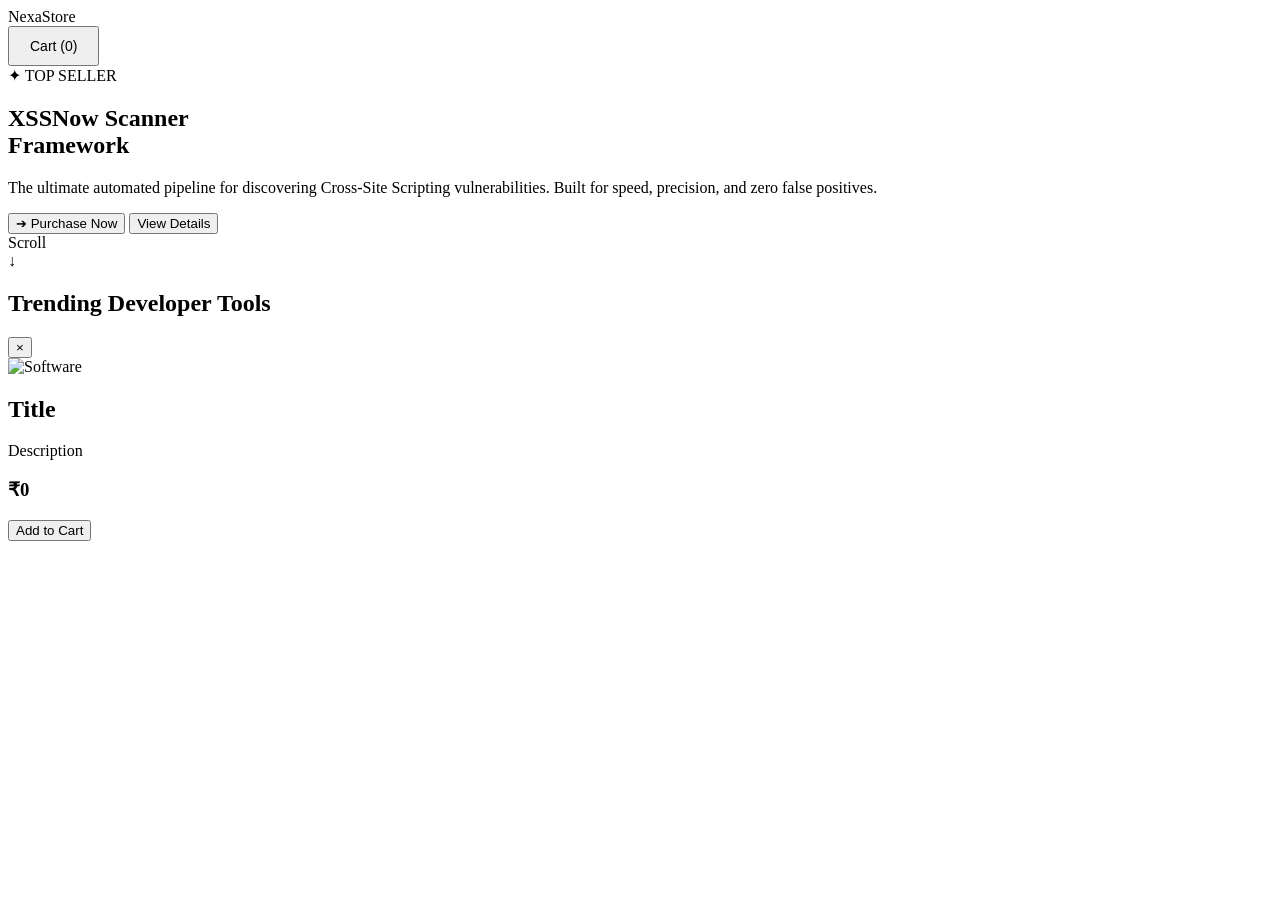
==== index.html @ 0b1c762f "Add files via upload" ====
<!DOCTYPE html>
<html lang="en">
<head>
  <meta charset="UTF-8">
  <meta name="viewport" content="width=device-width, initial-scale=1.0">
  <title>NexaStore — Premium Software</title>
  
  <link href="https://fonts.googleapis.com/css2?family=Syne:wght@700;800&family=DM+Sans:wght@400;500;600&display=swap" rel="stylesheet">
  
  <link rel="stylesheet" href="css/ui-layout.css">
  <link rel="stylesheet" href="css/modal.css">
  <link rel="stylesheet" href="css/style.css"> 
  <script src="https://cdnjs.cloudflare.com/ajax/libs/gsap/3.12.2/gsap.min.js"></script>
  <script src="https://cdnjs.cloudflare.com/ajax/libs/gsap/3.12.2/ScrollTrigger.min.js"></script>
</head>
<body>

  <header>
    <div class="logo" id="particle-logo">Nexa<span>Store</span></div>
    <button id="navCartBtn" class="btn-secondary" style="width: auto; padding: 10px 20px; font-size: 14px;" onclick="window.location.href='checkout.html'">Cart (0)</button>
  </header>

  <section class="hero">
    <div class="hero-content">
      <div class="hero-eyebrow">✦ TOP SELLER</div>
      <h1 class="hero-title" id="animated-title">XSSNow Scanner<br>Framework</h1>
      <p class="hero-desc" id="animated-desc">The ultimate automated pipeline for discovering Cross-Site Scripting vulnerabilities. Built for speed, precision, and zero false positives.</p>
      <div class="hero-btns">
        <button class="btn-primary" onclick="window.location.href='checkout.html'">➔ Purchase Now</button>
        <button class="btn-secondary" onclick="window.scrollTo({top: 800, behavior: 'smooth'})">View Details</button>
      </div>
    </div>
    <div class="scroll-indicator">
      <span>Scroll</span>
      <div class="scroll-icon">↓</div>
    </div>
  </section>

  <section class="row-container">
    <h2 class="row-title">Trending Developer Tools</h2>
    <div class="slider"></div>
  </section>

  <div id="detailsModal" class="modal-overlay">
    <div class="modal-content">
      <button class="close-btn" onclick="closeModal()">×</button>
      
      <div class="modal-hero">
        <img id="modalImg" src="" alt="Software" onerror="this.onerror=null; this.src='https://via.placeholder.com/600x400/1e1e2f/e63f6f?text=Image+Not+Found';">
      </div>
      
      <div class="modal-body">
        <div class="modal-info-section">
          <h2 class="modal-title" id="modalTitle">Title</h2>
          <p class="modal-desc" id="modalDesc">Description</p>
        </div>
        
        <div class="modal-sidebar">
          <h3 class="modal-price" id="modalPrice">₹0</h3>
          <button id="modalAddToCartBtn">Add to Cart</button>
        </div>
      </div>
    </div>
  </div>

  <script src="https://www.gstatic.com/firebasejs/10.11.0/firebase-app-compat.js"></script>
  <script src="https://www.gstatic.com/firebasejs/10.11.0/firebase-database-compat.js"></script>
  
  <script>
    const firebaseConfig = {
      apiKey: "AIzaSyAyknjeM9e8lvwBeogJvAly4834VpdoHiI",
      authDomain: "nexastore-42d24.firebaseapp.com",
      databaseURL: "https://nexastore-42d24-default-rtdb.firebaseio.com",
      projectId: "nexastore-42d24",
      storageBucket: "nexastore-42d24.firebasestorage.app",
      messagingSenderId: "671073555026",
      appId: "1:671073555026:web:d28e98db87f6070308058b"
    };
    if (!firebase.apps.length) {
      firebase.initializeApp(firebaseConfig);
    }
    window.db = firebase.database(); 
    window.softwares = [];
  </script>
  
  <script src="js/cart.js"></script>
  <script src="js/app.js"></script>
  <script src="js/index-main.js"></script> 
</body>
</html>
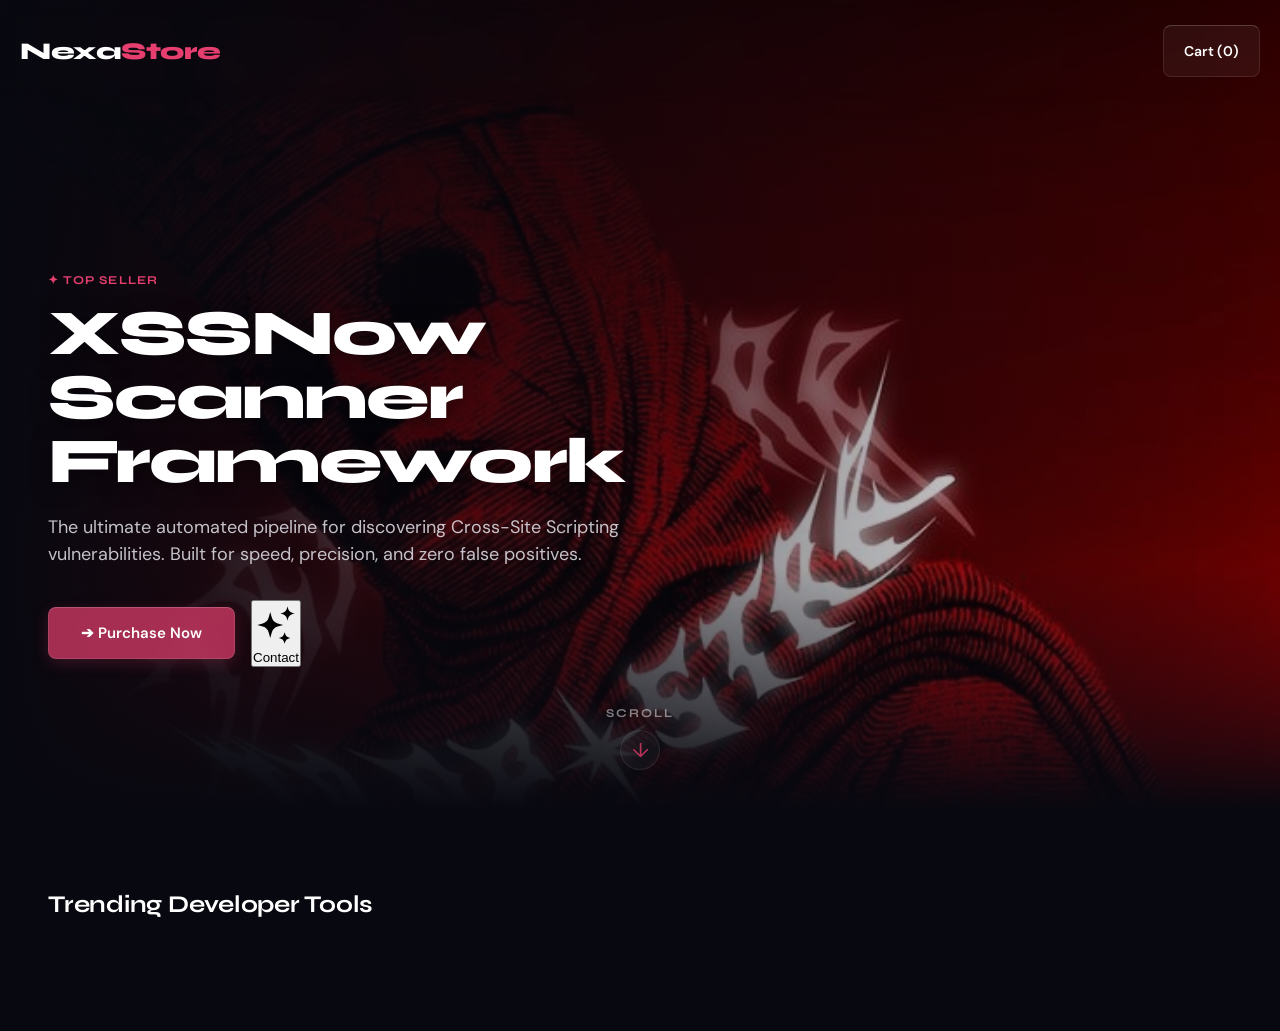
==== commit cf16c1a0: "Update index.html" ====
--- a/index.html
+++ b/index.html
@@ -27,7 +27,20 @@
       <p class="hero-desc" id="animated-desc">The ultimate automated pipeline for discovering Cross-Site Scripting vulnerabilities. Built for speed, precision, and zero false positives.</p>
       <div class="hero-btns">
         <button class="btn-primary" onclick="window.location.href='checkout.html'">➔ Purchase Now</button>
-        <button class="btn-secondary" onclick="window.scrollTo({top: 800, behavior: 'smooth'})">View Details</button>
+        <button class="hero-contact-anim-btn" onclick="window.open('https://t.me/YOUR_USERNAME', '_blank')">
+  <svg class="hero-anim-svg" xmlns="http://www.w3.org/2000/svg" viewBox="0 0 24 24" aria-hidden="true">
+    <path d="M9.813 15.904 9 18.75l-.813-2.846a4.5 4.5 0 0 0-3.09-3.09L2.25 12l2.846-.813a4.5 4.5 0 0 0 3.09-3.09L9 5.25l.813 2.846a4.5 4.5 0 0 0 3.09 3.09L15.75 12l-2.846.813a4.5 4.5 0 0 0-3.09 3.09ZM18.259 8.715 18 9.75l-.259-1.035a3.375 3.375 0 0 0-2.455-2.456L14.25 6l1.036-.259a3.375 3.375 0 0 0 2.455-2.456L18 2.25l.259 1.035a3.375 3.375 0 0 0 2.456 2.456L21.75 6l-1.035.259a3.375 3.375 0 0 0-2.456 2.456ZM16.894 20.567 16.5 21.75l-.394-1.183a2.25 2.25 0 0 0-1.423-1.423L13.5 18.75l1.183-.394a2.25 2.25 0 0 0 1.423-1.423l.394-1.183.394 1.183a2.25 2.25 0 0 0 1.423 1.423l1.183.394-1.183.394a2.25 2.25 0 0 0-1.423 1.423Z"></path>
+  </svg>
+  <div style="display: flex;">
+    <span class="anim-letter" style="animation-delay: 0s;">C</span>
+    <span class="anim-letter" style="animation-delay: 0.08s;">o</span>
+    <span class="anim-letter" style="animation-delay: 0.16s;">n</span>
+    <span class="anim-letter" style="animation-delay: 0.24s;">t</span>
+    <span class="anim-letter" style="animation-delay: 0.32s;">a</span>
+    <span class="anim-letter" style="animation-delay: 0.4s;">c</span>
+    <span class="anim-letter" style="animation-delay: 0.48s;">t</span>
+  </div>
+</button>
       </div>
     </div>
     <div class="scroll-indicator">
--- a/css/ui-layout.css
+++ b/css/ui-layout.css
@@ -0,0 +1,238 @@
+/* css/ui-layout.css */
+
+/* Navbar */
+header {
+  position: fixed;
+  top: 0;
+  width: 100%;
+  padding: 20px 48px;
+  background: linear-gradient(to bottom, rgba(8,8,16,0.95) 0%, transparent 100%);
+  backdrop-filter: blur(10px);
+  -webkit-backdrop-filter: blur(10px);
+  z-index: 100;
+  display: flex;
+  justify-content: space-between;
+  align-items: center;
+  transition: background 0.3s ease;
+}
+
+.logo {
+  font-family: 'Syne', sans-serif;
+  font-size: 24px;
+  font-weight: 800;
+  letter-spacing: -0.02em;
+}
+.logo span { color: var(--accent); }
+
+/* Hero Section */
+.hero {
+  position: relative;
+  height: 90vh; /* Adjustment for scroll indicator */
+  width: 100%;
+  display: flex;
+  align-items: center;
+  padding: 0 48px;
+  background-size: cover;
+  background-position: center;
+  /* Ensure this image exists in your assets/posters/ folder */
+  background-image: url('../assets/posters/hero-bg.jpg'); 
+}
+
+.hero::after {
+  content: '';
+  position: absolute;
+  inset: 0;
+  background: linear-gradient(90deg, #080810 0%, rgba(8,8,16,0.5) 50%, transparent 100%),
+              linear-gradient(0deg, #080810 0%, transparent 30%);
+}
+
+.hero-content {
+  position: relative;
+  z-index: 10;
+  max-width: 650px;
+}
+
+.hero-eyebrow { 
+  font-family: 'Syne', sans-serif; 
+  color: var(--accent); 
+  font-weight: 700; 
+  letter-spacing: 0.2em; 
+  text-transform: uppercase; 
+  font-size: 12px; 
+  margin-bottom: 16px; 
+}
+.hero-title { 
+  font-family: 'Syne', sans-serif; 
+  font-size: 64px; 
+  font-weight: 800; 
+  line-height: 1; 
+  letter-spacing: -0.03em; 
+  margin-bottom: 20px; 
+  text-shadow: 0 4px 20px rgba(0,0,0,0.5); 
+}
+.hero-desc { 
+  font-size: 18px; 
+  color: rgba(240,240,248,0.8); 
+  margin-bottom: 32px; 
+  line-height: 1.5; 
+}
+
+/* FIXED BUTTON ALIGNMENT CONTAINER */
+.hero-btns {
+  display: flex;
+  align-items: center; 
+  gap: 16px;
+}
+
+/* Base styling for buttons */
+.btn-primary, .btn-secondary {
+  height: 52px; 
+  padding: 0 32px;
+  border-radius: 8px;
+  font-family: 'DM Sans', sans-serif;
+  font-weight: 600;
+  font-size: 15px;
+  cursor: pointer;
+  display: flex;
+  align-items: center;
+  justify-content: center;
+  border: none;
+  transition: all 0.2s ease;
+  position: relative;
+  overflow: hidden;
+}
+
+/* COLORED GLASS PRIMARY BUTTON */
+.btn-primary {
+  background: rgba(230, 63, 111, 0.7); 
+  backdrop-filter: blur(10px);
+  -webkit-backdrop-filter: blur(10px);
+  color: white;
+  gap: 8px;
+  border: 1px solid rgba(255, 255, 255, 0.1);
+  border-top: 1px solid rgba(255, 255, 255, 0.2);
+  box-shadow: 0 4px 15px rgba(230, 63, 111, 0.2);
+}
+
+.btn-primary:hover {
+  transform: translateY(-2px);
+  background: rgba(230, 63, 111, 0.9); 
+  box-shadow: 0 8px 25px rgba(230, 63, 111, 0.4);
+}
+
+/* Glass Secondary Button */
+.btn-secondary {
+  background: rgba(255,255,255,0.05);
+  color: white;
+  border: 1px solid rgba(255,255,255,0.1);
+  border-top: 1px solid rgba(255, 255, 255, 0.2);
+  backdrop-filter: blur(10px);
+  -webkit-backdrop-filter: blur(10px);
+}
+
+.btn-secondary:hover {
+  background: rgba(255,255,255,0.15);
+  border-color: rgba(255,255,255,0.2);
+}
+
+/* GLASS SCROLL INDICATOR */
+.scroll-indicator {
+  position: absolute;
+  bottom: 40px;
+  left: 50%;
+  transform: translateX(-50%);
+  z-index: 20;
+  display: flex;
+  flex-direction: column;
+  align-items: center;
+  gap: 10px;
+  text-decoration: none;
+}
+
+.scroll-indicator span {
+  color: rgba(255,255,255,0.6);
+  font-family: 'Syne', sans-serif;
+  font-size: 11px;
+  font-weight: 700;
+  letter-spacing: 0.2em;
+  text-transform: uppercase;
+}
+
+.scroll-icon {
+  width: 40px;
+  height: 40px;
+  background: rgba(255, 255, 255, 0.05);
+  backdrop-filter: blur(8px);
+  -webkit-backdrop-filter: blur(8px);
+  border: 1px solid rgba(255, 255, 255, 0.1);
+  border-radius: 50%;
+  display: flex;
+  align-items: center;
+  justify-content: center;
+  color: white;
+  animation: bounce 2s infinite;
+}
+
+@keyframes bounce {
+  0%, 20%, 50%, 80%, 100% { transform: translateY(0); }
+  40% { transform: translateY(-10px); }
+  60% { transform: translateY(-5px); }
+}
+
+/* Grid Layout for Products */
+.row-container {
+  padding: 80px 48px;
+  position: relative;
+}
+
+.row-title {
+  font-family: 'Syne', sans-serif;
+  font-size: 24px;
+  font-weight: 700;
+  margin-bottom: 32px;
+  letter-spacing: -0.01em;
+}
+
+.slider {
+  display: grid;
+  grid-template-columns: repeat(auto-fill, minmax(280px, 1fr));
+  gap: 24px;
+}
+
+/* Smooth scrolling */
+html {
+  scroll-behavior: smooth;
+}
+
+/* =========================================
+   MOBILE RESPONSIVENESS FIX
+   ========================================= */
+@media (max-width: 768px) {
+  header {
+    padding: 16px 24px;
+  }
+  
+  .hero {
+    padding: 0 24px;
+  }
+  .hero-title {
+    font-size: 38px; /* Fixed big text issue */
+    line-height: 1.1;
+  }
+  .hero-desc {
+    font-size: 15px;
+    margin-bottom: 24px;
+  }
+  
+  .hero-btns {
+    flex-direction: column;
+    width: 100%;
+  }
+  .btn-primary, .btn-secondary {
+    width: 100%;
+  }
+  
+  .row-container {
+    padding: 60px 24px;
+  }
+}
--- a/css/modal.css
+++ b/css/modal.css
@@ -0,0 +1,163 @@
+/* css/modal.css */
+
+/* Dark Overlay behind modal */
+.modal-overlay {
+  position: fixed;
+  inset: 0;
+  background: rgba(0, 0, 0, 0.85);
+  backdrop-filter: blur(8px);
+  z-index: 1000;
+  display: flex;
+  align-items: center;
+  justify-content: center;
+  padding: 20px;
+  opacity: 0;
+  pointer-events: none;
+  transition: opacity 0.4s ease;
+}
+
+.modal-overlay.open {
+  opacity: 1;
+  pointer-events: auto;
+}
+
+/* Modal Content Box */
+.modal-content {
+  background: #0e0e1a; /* Dark background like image 8 */
+  border-radius: 24px;
+  max-width: 600px; /* Wider for better layout */
+  width: 100%;
+  overflow: hidden;
+  position: relative;
+  box-shadow: 0 25px 60px rgba(0,0,0,0.6);
+  border: 1px solid rgba(255,255,255,0.05);
+  transform: translateY(40px) scale(0.95);
+  transition: transform 0.4s cubic-bezier(0.175, 0.885, 0.32, 1.275);
+}
+
+.modal-overlay.open .modal-content {
+  transform: translateY(0) scale(1);
+}
+
+/* Close Button (X) */
+.close-btn {
+  position: absolute;
+  top: 20px;
+  right: 20px;
+  background: rgba(255,255,255,0.1);
+  color: white;
+  border: none;
+  font-size: 24px;
+  width: 36px;
+  height: 36px;
+  border-radius: 50%;
+  cursor: pointer;
+  z-index: 10;
+  display: flex;
+  align-items: center;
+  justify-content: center;
+  transition: background 0.2s;
+}
+.close-btn:hover { background: rgba(255,255,255,0.2); }
+
+/* Modal Hero (Image at Top) */
+.modal-hero {
+  width: 100%;
+  height: 250px; /* Reduced height for mobile like image 8 */
+  overflow: hidden;
+  position: relative;
+}
+
+#modalImg {
+  width: 100%;
+  height: 100%;
+  object-fit: cover;
+}
+
+/* Modal Body (Text + Actions Area) */
+.modal-body {
+  padding: 30px;
+  display: flex; /* TWO COLUMN LAYOUT */
+  justify-content: space-between;
+  align-items: flex-start;
+  gap: 20px;
+}
+
+/* Left Column: Title + Description */
+.modal-info-section {
+  flex: 1; /* Takes remaining space */
+}
+
+.modal-title {
+  font-family: 'Syne', sans-serif;
+  font-size: 28px;
+  font-weight: 800;
+  letter-spacing: -0.02em;
+  margin-bottom: 12px;
+}
+
+.modal-desc {
+  font-size: 14px;
+  line-height: 1.6;
+  color: rgba(255,255,255,0.7);
+  margin-bottom: 0;
+  max-width: 320px; /* Keeps text section clean */
+}
+
+/* Right Column: Price + Button */
+.modal-sidebar {
+  display: flex;
+  flex-direction: column;
+  align-items: flex-end; /* Align elements to the right like image 8 */
+  width: 140px; /* Fixed width for right column like image 8 */
+  gap: 12px;
+  margin-top: 5px; /* Slight alignment fix */
+}
+
+/* Price Styling (Green like image 8) */
+.modal-price {
+  font-family: 'Syne', sans-serif;
+  font-size: 24px;
+  font-weight: 800;
+  color: #32ff7e; /* Green color exactly matching image 8 */
+  text-align: right;
+  margin-bottom: 0;
+}
+
+/* Add to Cart Button (Pink/Rounded like image 8) */
+#modalAddToCartBtn {
+  background: #e63f6f; /* Use your pink accent color variable or hex */
+  color: white;
+  border-radius: 10px; /* Matching rounded style */
+  padding: 12px 18px;
+  font-family: 'DM Sans', sans-serif;
+  font-weight: 700;
+  font-size: 13px;
+  text-transform: uppercase;
+  letter-spacing: 0.03em;
+  border: none;
+  cursor: pointer;
+  transition: transform 0.2s, background 0.2s;
+  width: 100%; /* Fill the 140px sidebar width */
+  text-align: center;
+  line-height: 1.3;
+  box-shadow: 0 5px 15px rgba(230,63,111,0.2);
+  white-space: pre-line; /* Essential for splitting "Add to \n Cart" */
+}
+
+#modalAddToCartBtn:hover {
+  background: #cc3661; /* Darker pink on hover */
+  transform: translateY(-2px);
+}
+
+/* Responsive adjustment for very small mobile screens */
+@media (max-width: 480px) {
+  .modal-body {
+    padding: 20px;
+    gap: 15px;
+  }
+  .modal-title { font-size: 24px; }
+  .modal-sidebar { width: 120px; }
+  .modal-price { font-size: 20px; }
+  #modalAddToCartBtn { font-size: 12px; padding: 10px; }
+}
--- a/css/style.css
+++ b/css/style.css
@@ -0,0 +1,135 @@
+:root {
+  --accent: #e63f6f; 
+}
+
+* { 
+  box-sizing: border-box; 
+  margin: 0; 
+  padding: 0; 
+  -webkit-tap-highlight-color: transparent; 
+}
+
+body {
+  background-color: #080810;
+  color: white;
+  font-family: 'DM Sans', sans-serif;
+  overflow-x: hidden; 
+}
+
+header {
+  display: flex !important;
+  justify-content: space-between !important; 
+  align-items: center !important;
+  width: 100vw !important; 
+  max-width: 100% !important;
+  padding: 25px 20px !important; 
+  position: absolute !important; 
+  top: 0;
+  left: 0;
+  z-index: 1000;
+  background: transparent !important; 
+}
+
+.logo { 
+  font-family: 'Syne', sans-serif; 
+  font-size: 24px; 
+  font-weight: 800; 
+  position: relative;
+  touch-action: none; 
+}
+.logo span { color: var(--accent) !important; }
+
+/* 🔥 HERO SECTION 🔥 */
+.hero { 
+  padding-top: 130px; 
+  position: relative; 
+  /* Theme settings transition smooth hone ke liye */
+  transition: background 0.5s ease-in-out, background-image 0.5s ease-in-out;
+}
+
+.hero-eyebrow { color: var(--accent) !important; font-family: 'Syne', sans-serif; font-weight: 700; letter-spacing: 0.1em; font-size: 12px; margin-bottom: 15px; }
+
+/* 🔥 GSAP Scroll Initial State 🔥 */
+.card { 
+  background: rgba(255,255,255,0.05); 
+  border-radius: 16px; 
+  overflow: hidden; 
+  cursor: pointer; 
+  border: 1px solid rgba(255,255,255,0.1); 
+  transition: transform 0.3s; 
+  opacity: 0;
+  transform: translateY(50px) scale(0.9);
+  will-change: transform, opacity;
+}
+.card:hover { transform: translateY(-5px) !important; }
+
+.card-poster { width: 100%; height: 200px; object-fit: cover; }
+.card-info { padding: 15px; }
+.card-title { font-family: 'Syne', sans-serif; font-size: 18px; font-weight: 700; margin-bottom: 5px; }
+.card-meta { font-size: 13px; color: #aaa; }
+
+.blur-word, .blur-el {
+  opacity: 0;
+  filter: blur(10px);
+  transform: translateY(15px);
+  will-change: filter, transform, opacity;
+}
+.blur-word { display: inline-block; transition: all 0.5s ease-out; }
+.blur-el { transition: all 0.6s ease-out; }
+.blur-word.animate, .blur-el.animate { opacity: 1; filter: blur(0px); transform: translateY(0); }
+
+/* 🔥 Scroll Indicator Position 🔥 */
+.scroll-indicator {
+  position: absolute;
+  bottom: 40px; 
+  left: 50%; 
+  transform: translateX(-50%); 
+  display: flex;
+  flex-direction: column;
+  align-items: center; 
+  gap: 10px;
+  opacity: 0.8;
+}
+
+.scroll-indicator span { font-size: 12px; letter-spacing: 2px; text-transform: uppercase; font-weight: 700; font-family: 'Syne', sans-serif;}
+.scroll-icon { animation: bounce 2s infinite; font-size: 20px; color: var(--accent); }
+@keyframes bounce { 0%, 100% { transform: translateY(0); } 50% { transform: translateY(10px); } }
+
+/* 🔥 CUSTOM TOAST NOTIFICATION (Replaces default alert) 🔥 */
+#toast-container {
+  position: fixed;
+  bottom: 40px;
+  left: 50%;
+  transform: translateX(-50%);
+  z-index: 999999;
+  display: flex;
+  flex-direction: column;
+  gap: 10px;
+  pointer-events: none;
+}
+.custom-toast {
+  background: rgba(18, 18, 30, 0.85);
+  backdrop-filter: blur(12px);
+  border: 1px solid rgba(230, 63, 111, 0.5); /* Pink glow border */
+  color: white;
+  padding: 14px 24px;
+  border-radius: 30px;
+  font-family: 'DM Sans', sans-serif;
+  font-size: 14px;
+  font-weight: 600;
+  box-shadow: 0 8px 25px rgba(230, 63, 111, 0.2);
+  animation: toastIn 0.4s cubic-bezier(0.175, 0.885, 0.32, 1.275) forwards;
+  text-align: center;
+  white-space: nowrap;
+}
+@keyframes toastIn {
+  0% { opacity: 0; transform: translateY(30px) scale(0.8); }
+  100% { opacity: 1; transform: translateY(0) scale(1); }
+}
+.toast-out {
+  animation: toastOut 0.3s ease-in forwards !important;
+}
+@keyframes toastOut {
+  0% { opacity: 1; transform: translateY(0) scale(1); }
+  100% { opacity: 0; transform: translateY(15px) scale(0.9); }
+}
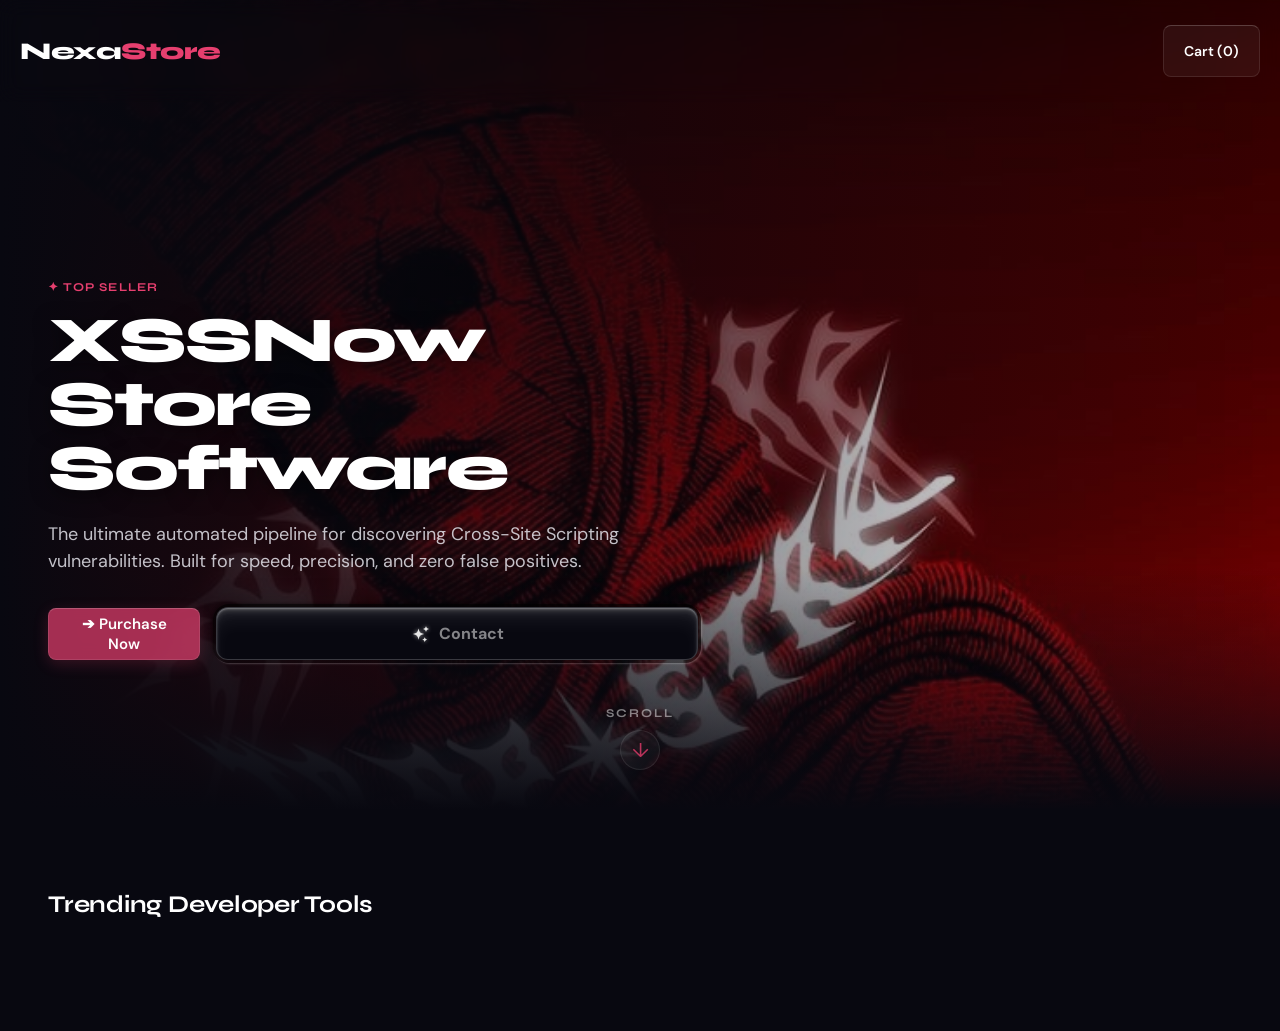
==== commit ead45e23: "Update index.html" ====
--- a/index.html
+++ b/index.html
@@ -23,11 +23,11 @@
   <section class="hero">
     <div class="hero-content">
       <div class="hero-eyebrow">✦ TOP SELLER</div>
-      <h1 class="hero-title" id="animated-title">XSSNow Scanner<br>Framework</h1>
+      <h1 class="hero-title" id="animated-title">XSSNow Store<br>Software</h1>
       <p class="hero-desc" id="animated-desc">The ultimate automated pipeline for discovering Cross-Site Scripting vulnerabilities. Built for speed, precision, and zero false positives.</p>
       <div class="hero-btns">
         <button class="btn-primary" onclick="window.location.href='checkout.html'">➔ Purchase Now</button>
-        <button class="hero-contact-anim-btn" onclick="window.open('https://t.me/YOUR_USERNAME', '_blank')">
+        <button class="hero-contact-anim-btn" onclick="window.open('https://t.me/nexass_ad', '_blank')">
   <svg class="hero-anim-svg" xmlns="http://www.w3.org/2000/svg" viewBox="0 0 24 24" aria-hidden="true">
     <path d="M9.813 15.904 9 18.75l-.813-2.846a4.5 4.5 0 0 0-3.09-3.09L2.25 12l2.846-.813a4.5 4.5 0 0 0 3.09-3.09L9 5.25l.813 2.846a4.5 4.5 0 0 0 3.09 3.09L15.75 12l-2.846.813a4.5 4.5 0 0 0-3.09 3.09ZM18.259 8.715 18 9.75l-.259-1.035a3.375 3.375 0 0 0-2.455-2.456L14.25 6l1.036-.259a3.375 3.375 0 0 0 2.455-2.456L18 2.25l.259 1.035a3.375 3.375 0 0 0 2.456 2.456L21.75 6l-1.035.259a3.375 3.375 0 0 0-2.456 2.456ZM16.894 20.567 16.5 21.75l-.394-1.183a2.25 2.25 0 0 0-1.423-1.423L13.5 18.75l1.183-.394a2.25 2.25 0 0 0 1.423-1.423l.394-1.183.394 1.183a2.25 2.25 0 0 0 1.423 1.423l1.183.394-1.183.394a2.25 2.25 0 0 0-1.423 1.423Z"></path>
   </svg>
--- a/css/style.css
+++ b/css/style.css
@@ -133,3 +133,89 @@
   0% { opacity: 1; transform: translateY(0) scale(1); }
   100% { opacity: 0; transform: translateY(15px) scale(0.9); }
 }
+/* 🔥 HERO CONTACT ANIMATED BUTTON 🔥 */
+.hero-contact-anim-btn {
+  --highlight-hue: 343deg; /* NexaStore Red Color */
+  --padding: 4px;
+  --radius: 12px; 
+  --transition: 0.4s;
+  --highlight: hsl(var(--highlight-hue), 100%, 70%);
+  --highlight-50: hsla(var(--highlight-hue), 100%, 70%, 0.5);
+  --highlight-30: hsla(var(--highlight-hue), 100%, 70%, 0.3);
+  --highlight-20: hsla(var(--highlight-hue), 100%, 70%, 0.2);
+  --highlight-80: hsla(var(--highlight-hue), 100%, 70%, 0.8);
+  --ui-anim-svg-fill: #e8e8e8;
+
+  position: relative;
+  display: flex;
+  align-items: center;
+  justify-content: center;
+  cursor: pointer;
+  user-select: none;
+  border-radius: var(--radius);
+  padding: 15px 30px; /* Purane button ka same size */
+  background-color: #080810;
+  color: #fff;
+  border: 1px solid rgba(255,255,255,0.2);
+  box-shadow: inset 0px 1px 1px rgba(255,255,255,0.2), inset 0px 2px 2px rgba(255,255,255,0.15), inset 0px 4px 4px rgba(255,255,255,0.1), inset 0px 8px 8px rgba(255,255,255,0.05), inset 0px 16px 16px rgba(255,255,255,0.05), 0 -1px 1px rgba(0,0,0,0.02), 0 -2px 2px rgba(0,0,0,0.03), 0 -4px 4px rgba(0,0,0,0.05), 0 -8px 8px rgba(0,0,0,0.06), 0 -16px 16px rgba(0,0,0,0.08);
+  transition: box-shadow var(--transition), border var(--transition), background-color var(--transition);
+  font-family: 'DM Sans', sans-serif;
+  font-size: 16px;
+  font-weight: 700;
+  width: 100%;
+}
+
+.hero-contact-anim-btn::before {
+  content: "";
+  position: absolute;
+  top: calc(0px - var(--padding));
+  left: calc(0px - var(--padding));
+  width: calc(100% + var(--padding) * 2);
+  height: calc(100% + var(--padding) * 2);
+  border-radius: calc(var(--radius) + var(--padding));
+  pointer-events: none;
+  background-image: linear-gradient(0deg, rgba(0,0,0,0.26), rgba(0,0,0,0.66));
+  z-index: -1;
+  transition: box-shadow var(--transition), filter var(--transition);
+  box-shadow: 0 -8px 8px -6px rgba(0,0,0,0) inset, 0 -16px 16px -8px rgba(0,0,0,0) inset, 1px 1px 1px rgba(255,255,255,0.13), 2px 2px 2px rgba(255,255,255,0.06), -1px -1px 1px rgba(0,0,0,0.13), -2px -2px 2px rgba(0,0,0,0.06);
+}
+
+.hero-contact-anim-btn::after {
+  content: "";
+  position: absolute;
+  inset: 0;
+  border-radius: inherit;
+  pointer-events: none;
+  background-image: linear-gradient(0deg, #fff, var(--highlight), var(--highlight-50), 8%, transparent);
+  opacity: 0;
+  transition: opacity var(--transition), filter var(--transition);
+}
+
+.hero-anim-svg {
+  margin-right: 8px;
+  width: 20px;
+  height: 20px;
+  fill: var(--ui-anim-svg-fill);
+  filter: drop-shadow(0 0 2px rgba(255,255,255,0.6));
+  animation: ui-flicker 2s linear infinite;
+  animation-delay: 0.5s;
+}
+
+.anim-letter {
+  color: rgba(255,255,255,0.5);
+  animation: ui-letter-anim 2s ease-in-out infinite;
+  display: inline-block;
+}
+
+@keyframes ui-letter-anim {
+  50% { text-shadow: 0 0 3px rgba(255,255,255,0.5); color: #fff; }
+}
+@keyframes ui-flicker {
+  50% { opacity: 0.3; }
+}
+
+.hero-contact-anim-btn:hover { border-color: hsla(var(--highlight-hue), 100%, 80%, 0.4); }
+.hero-contact-anim-btn:hover::before { box-shadow: 0 -8px 8px -6px rgba(255,255,255,0.6) inset, 0 -16px 16px -8px var(--highlight-30) inset, 1px 1px 1px rgba(255,255,255,0.13), 2px 2px 2px rgba(255,255,255,0.06), -1px -1px 1px rgba(0,0,0,0.13), -2px -2px 2px rgba(0,0,0,0.06); }
+.hero-contact-anim-btn:hover::after { opacity: 1; }
+.hero-contact-anim-btn:hover .hero-anim-svg { fill: #fff; filter: drop-shadow(0 0 3px var(--highlight)) drop-shadow(0 -4px 6px rgba(0,0,0,0.6)); animation: none; }
+
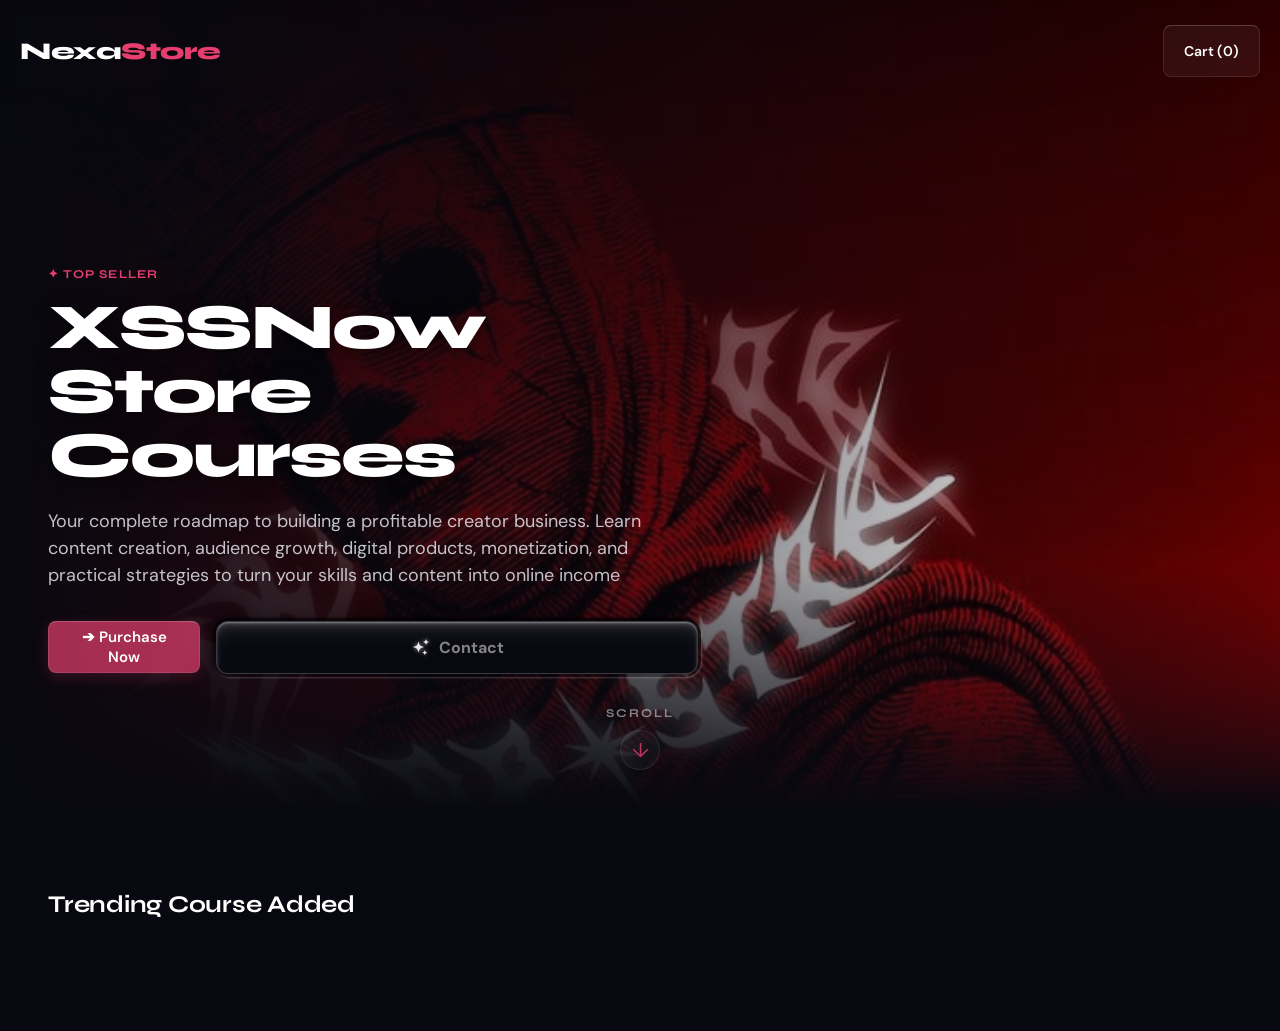
==== commit ef246903: "Change title and descriptions for course offerings" ====
--- a/index.html
+++ b/index.html
@@ -3,7 +3,7 @@
 <head>
   <meta charset="UTF-8">
   <meta name="viewport" content="width=device-width, initial-scale=1.0">
-  <title>NexaStore — Premium Software</title>
+  <title>NexaStore — Premium Course</title>
   
   <link href="https://fonts.googleapis.com/css2?family=Syne:wght@700;800&family=DM+Sans:wght@400;500;600&display=swap" rel="stylesheet">
   
@@ -23,8 +23,8 @@
   <section class="hero">
     <div class="hero-content">
       <div class="hero-eyebrow">✦ TOP SELLER</div>
-      <h1 class="hero-title" id="animated-title">XSSNow Store<br>Software</h1>
-      <p class="hero-desc" id="animated-desc">The ultimate automated pipeline for discovering Cross-Site Scripting vulnerabilities. Built for speed, precision, and zero false positives.</p>
+      <h1 class="hero-title" id="animated-title">XSSNow Store<br>Courses</h1>
+      <p class="hero-desc" id="animated-desc">Your complete roadmap to building a profitable creator business. Learn content creation, audience growth, digital products, monetization, and practical strategies to turn your skills and content into online income</p>
       <div class="hero-btns">
         <button class="btn-primary" onclick="window.location.href='checkout.html'">➔ Purchase Now</button>
         <button class="hero-contact-anim-btn" onclick="window.open('https://t.me/nexass_ad', '_blank')">
@@ -50,7 +50,7 @@
   </section>
 
   <section class="row-container">
-    <h2 class="row-title">Trending Developer Tools</h2>
+    <h2 class="row-title">Trending Course Added</h2>
     <div class="slider"></div>
   </section>
 
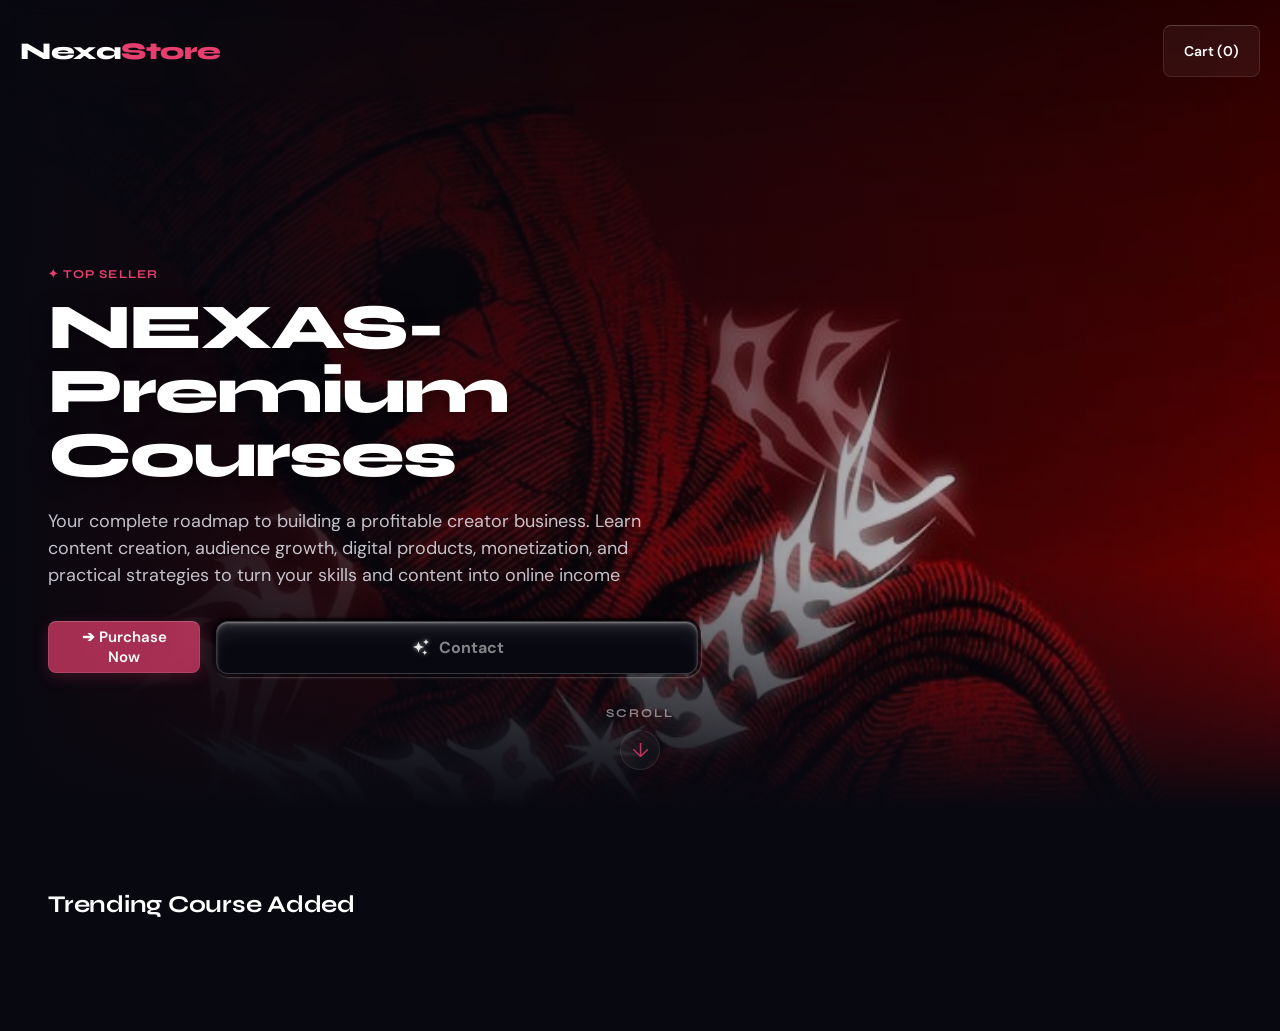
==== commit 6053fdb2: "Update index.html" ====
--- a/index.html
+++ b/index.html
@@ -23,7 +23,7 @@
   <section class="hero">
     <div class="hero-content">
       <div class="hero-eyebrow">✦ TOP SELLER</div>
-      <h1 class="hero-title" id="animated-title">XSSNow Store<br>Courses</h1>
+      <h1 class="hero-title" id="animated-title">NEXAS-Premium<br>Courses</h1>
       <p class="hero-desc" id="animated-desc">Your complete roadmap to building a profitable creator business. Learn content creation, audience growth, digital products, monetization, and practical strategies to turn your skills and content into online income</p>
       <div class="hero-btns">
         <button class="btn-primary" onclick="window.location.href='checkout.html'">➔ Purchase Now</button>
